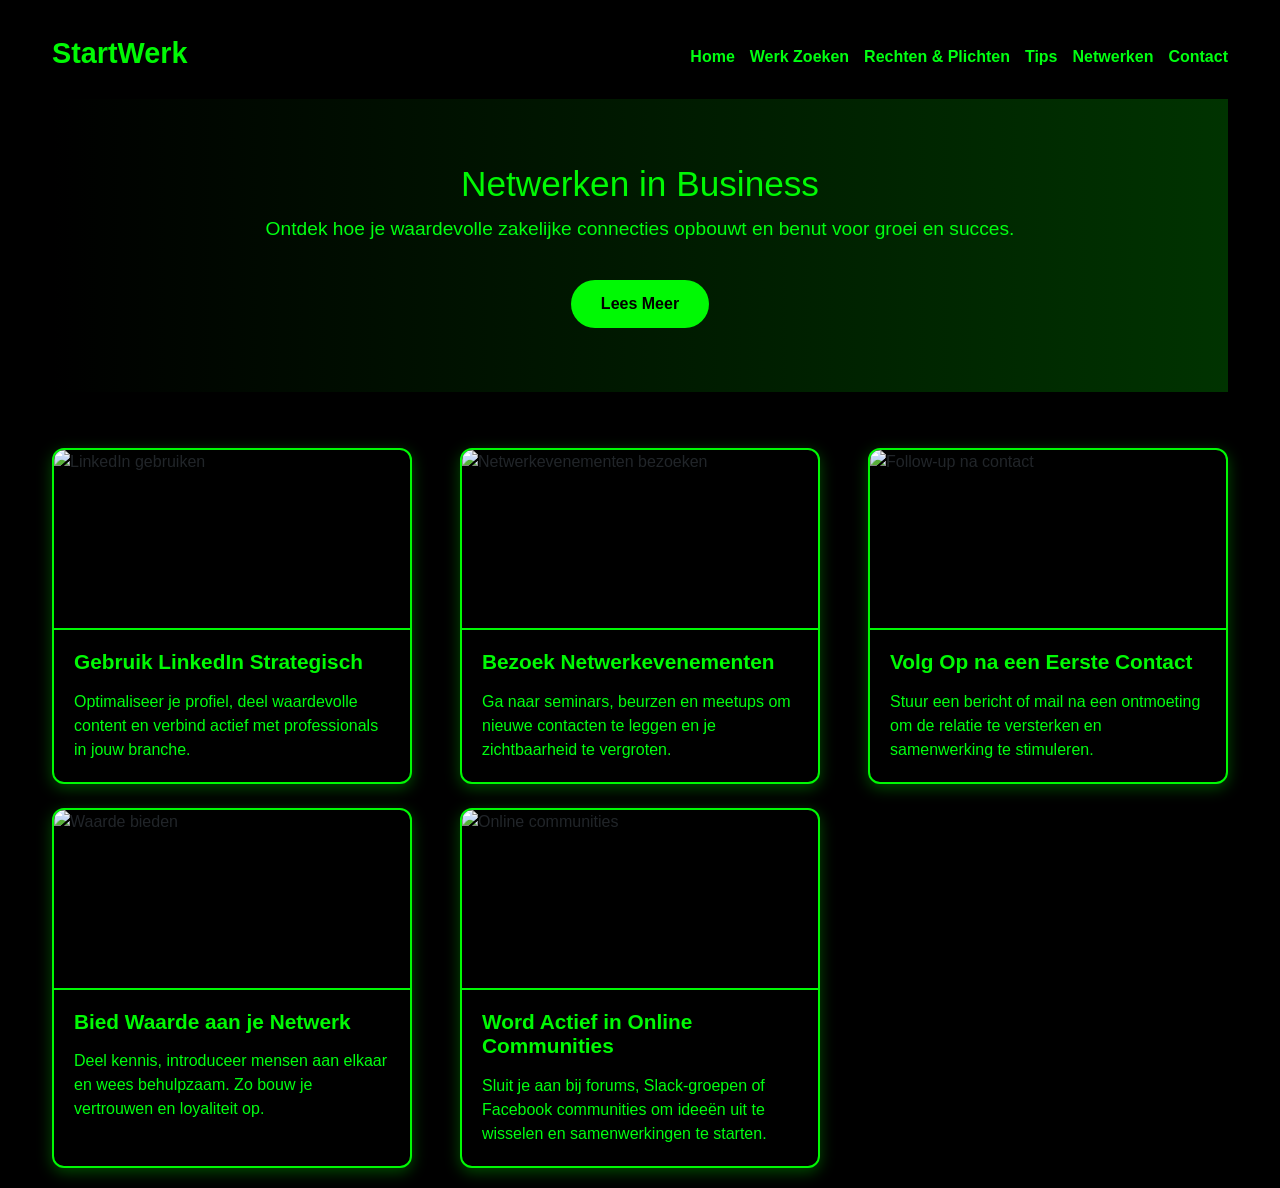
==== netwerken.html @ 122985ca "just create the other pages" ====
<!DOCTYPE html>
<html lang="nl">

<head>
  <meta charset="UTF-8" />
  <meta name="viewport" content="width=device-width, initial-scale=1" />
  <link rel="stylesheet" href="/css/style.css" />
  <link
    href="https://cdn.jsdelivr.net/npm/bootstrap@5.3.8/dist/css/bootstrap.min.css"
    rel="stylesheet"
  />
  <script
    src="https://cdn.jsdelivr.net/npm/bootstrap@5.3.8/dist/js/bootstrap.bundle.min.js"
  ></script>
  <title>Netwerken in Business | StartWerk</title>
  <style>
    :root {
      --primary-color: #00f904;
      --secondary-color: #000000;
      --background-color: #000000;
      --text-color: #00ff11;
    }

    body {
      margin: 0;
      background-color: var(--background-color);
      color: var(--text-color);
      font-family: 'Segoe UI', Tahoma, Geneva, Verdana, sans-serif;
      padding: 20px;
      min-height: 100vh;
    }

    .row {
      display: grid;
      grid-template-columns: repeat(1, 1fr);
      gap: 1.5rem;
      max-width: 1200px;
      margin: 0 auto;
    }

    @media (min-width: 768px) {
      .row {
        grid-template-columns: repeat(3, 1fr);
      }
    }

    .card {
      background-color: var(--secondary-color);
      border: 2px solid var(--primary-color);
      border-radius: 12px;
      overflow: hidden;
      box-shadow: 0 4px 15px rgba(0, 255, 0, 0.3);
      display: flex;
      flex-direction: column;
      transition: box-shadow 0.3s ease, transform 0.3s ease;
      cursor: default;
      height: 100%;
    }

    .card:hover {
      box-shadow: 0 8px 25px rgba(0, 255, 0, 0.6);
      transform: translateY(-5px);
    }

    .card-img-top {
      width: 100%;
      height: 180px;
      object-fit: cover;
      border-bottom: 2px solid var(--primary-color);
    }

    .card-body {
      padding: 20px;
      flex-grow: 1;
      display: flex;
      flex-direction: column;
    }

    .card-title {
      margin: 0 0 15px 0;
      font-size: 1.3rem;
      font-weight: 700;
      color: var(--primary-color);
      flex-shrink: 0;
    }

    .card-text {
      font-size: 1rem;
      line-height: 1.5;
      color: var(--text-color);
      flex-grow: 1;
    }

    header nav {
      display: flex;
      justify-content: space-between;
      align-items: center;
      margin-bottom: 20px;
    }

    header nav ul {
      list-style: none;
      display: flex;
      gap: 15px;
      padding: 0;
      margin: 0;
    }

    header nav ul li a {
      color: var(--text-color);
      text-decoration: none;
      font-weight: 600;
      transition: color 0.3s ease;
    }

    header nav ul li a:hover {
      color: var(--primary-color);
    }

    .logo {
      font-size: 1.8rem;
      font-weight: 700;
      color: var(--primary-color);
    }

    footer {
      text-align: center;
      padding: 15px 0;
      margin-top: 40px;
      border-top: 1px solid var(--primary-color);
      color: var(--text-color);
    }

    .hero {
      text-align: center;
      margin-bottom: 40px;
    }

    .hero h2 {
      font-size: 2.2rem;
      margin-bottom: 10px;
      color: var(--primary-color);
    }

    .hero p {
      font-size: 1.2rem;
      margin-bottom: 20px;
    }

    .cta-btn {
      background-color: var(--primary-color);
      color: var(--secondary-color);
      padding: 12px 30px;
      border-radius: 30px;
      text-decoration: none;
      font-weight: 700;
      transition: background-color 0.3s ease;
    }

    .cta-btn:hover {
      background-color: #00cc03;
      color: #000;
    }
  </style>
</head>

<body>
  <header>
    <nav>
      <h1 class="logo">Start<strong>Werk</strong></h1>
      <ul>
        <li><a href="/index.html">Home</a></li>
        <li><a href="/Werk_Zoeken.html">Werk Zoeken</a></li>
        <li><a href="/Rechten_&_Plichten.html">Rechten & Plichten</a></li>
        <li><a href="/Tips_&_Ondersteuning.html">Tips</a></li>
        <li><a href="#">Netwerken</a></li>
        <li><a href="#">Contact</a></li>
      </ul>
    </nav>

    <section class="hero">
      <h2>Netwerken in Business</h2>
      <p>Ontdek hoe je waardevolle zakelijke connecties opbouwt en benut voor groei en succes.</p>
      <a href="#networking" class="cta-btn">Lees Meer</a>
    </section>
  </header>

  <main>
    <div class="row" id="networking">
      <div class="col">
        <div class="card">
          <img src="https://images.unsplash.com/photo-1521737604893-d14cc237f11d?auto=format&fit=crop&w=400&q=80" alt="LinkedIn gebruiken" class="card-img-top" />
          <div class="card-body">
            <h5 class="card-title">Gebruik LinkedIn Strategisch</h5>
            <p class="card-text">
              Optimaliseer je profiel, deel waardevolle content en verbind actief met professionals in jouw branche.
            </p>
          </div>
        </div>
      </div>

      <div class="col">
        <div class="card">
          <img src="https://images.unsplash.com/photo-1556740749-887f6717d7e4?auto=format&fit=crop&w=400&q=80" alt="Netwerkevenementen bezoeken" class="card-img-top" />
          <div class="card-body">
            <h5 class="card-title">Bezoek Netwerkevenementen</h5>
            <p class="card-text">
              Ga naar seminars, beurzen en meetups om nieuwe contacten te leggen en je zichtbaarheid te vergroten.
            </p>
          </div>
        </div>
      </div>

      <div class="col">
        <div class="card">
          <img src="https://images.unsplash.com/photo-1529333166437-7750a6dd5a70?auto=format&fit=crop&w=400&q=80" alt="Follow-up na contact" class="card-img-top" />
          <div class="card-body">
            <h5 class="card-title">Volg Op na een Eerste Contact</h5>
            <p class="card-text">
              Stuur een bericht of mail na een ontmoeting om de relatie te versterken en samenwerking te stimuleren.
            </p>
          </div>
        </div>
      </div>

      <div class="col">
        <div class="card">
          <img src="https://images.unsplash.com/photo-1531497865144-0464ef8f0fd3?auto=format&fit=crop&w=400&q=80" alt="Waarde bieden" class="card-img-top" />
          <div class="card-body">
            <h5 class="card-title">Bied Waarde aan je Netwerk</h5>
            <p class="card-text">
              Deel kennis, introduceer mensen aan elkaar en wees behulpzaam. Zo bouw je vertrouwen en loyaliteit op.
            </p>
          </div>
        </div>
      </div>

      <div class="col">
        <div class="card">
          <img src="https://images.unsplash.com/photo-1573164574394-8b5f6f9b3f9c?auto=format&fit=crop&w=400&q=80" alt="Online communities" class="card-img-top" />
          <div class="card-body">
            <h5 class="card-title">Word Actief in Online Communities</h5>
            <p class="card-text">
              Sluit je aan bij forums, Slack-groepen of Facebook communities om ideeën uit te wisselen en samenwerkingen te starten.
            </p>
          </div>
        </div>
      </div>

      <div class="col">
        <div class="
---- css/style.css ----
:root {
  --primary-color: #00f904;
  --secondary-color: #000000;
  --background-color: #000000;
  --text-color: #00ff11;
}

body {
  font-family: 'Poppins', sans-serif;
  background-color: var(--secondary-color);
  color: var(--text-color);
  margin: 0;
  padding: 0;
  line-height: 1.6;
}

header {
  background: var(--background-color);
  padding: 1rem 2rem;
  text-align: center;
}

nav {
  display: flex;
  justify-content: space-between;
  align-items: center;
}

.logo {
  font-size: 1.5rem;
  color: var(--primary-color);
}

nav ul {
  list-style: none;
  display: flex;
  gap: 1.5rem;
  margin: 0;
  padding: 0;
}

nav a {
  color: var(--text-color);
  text-decoration: none;
  transition: color 0.3s;
}


nav a:hover {
  color: var(--primary-color);
}

.hero {
  padding: 4rem 2rem;
  text-align: center;
  background: linear-gradient(to right, #000000, #003300);
  color: var(--text-color);
}

.hero h2 {
  font-size: 2rem;
}

.cta-btn {
  display: inline-block;
  margin-top: 1rem;
  padding: 0.75rem 1.5rem;
  background: var(--primary-color);
  color: var(--secondary-color);
  border-radius: 10px;
  text-decoration: none;
  font-weight: bold;
  transition: background 0.3s;
}

.info-box{
  background: rgba(0, 0, 0, 0.4);
  border: 1px solid var(--primary-color);
  border-radius: 15px;
  padding: 1.5rem;
  width: 280px;
  text-align: center;
  box-shadow: 0 0 10px var(--primary-color);
  transition: transform 0.3s;
  color: var(--text-color);
}

.cta-btn:hover {
  background: #00b904;
}

.intro {
  padding: 2rem;
  text-align: center;
  color: var(--text-color);
}

.topics {
  display: flex;
  flex-wrap: wrap;
  justify-content: center;
  gap: 1.5rem;
  padding: 2rem;
}

.topic-card {
  background: rgba(0, 0, 0, 0.4);
  border: 1px solid var(--primary-color);
  border-radius: 15px;
  padding: 1.5rem;
  width: 280px;
  text-align: center;
  box-shadow: 0 0 10px var(--primary-color);
  transition: transform 0.3s;
  color: var(--text-color);
}

.topic-card:hover {
  transform: scale(1.05);
}

.main{
    
    background-color: var(--background-color);
    color: var(--primary-color);
}


footer {
  text-align: center;
  height: 150px;
  padding: 1rem;
  border-top: 1px solid var(--primary-color);
  background: var(--background-color);
  color: var(--text-color);
  margin-bottom:0 ;
}
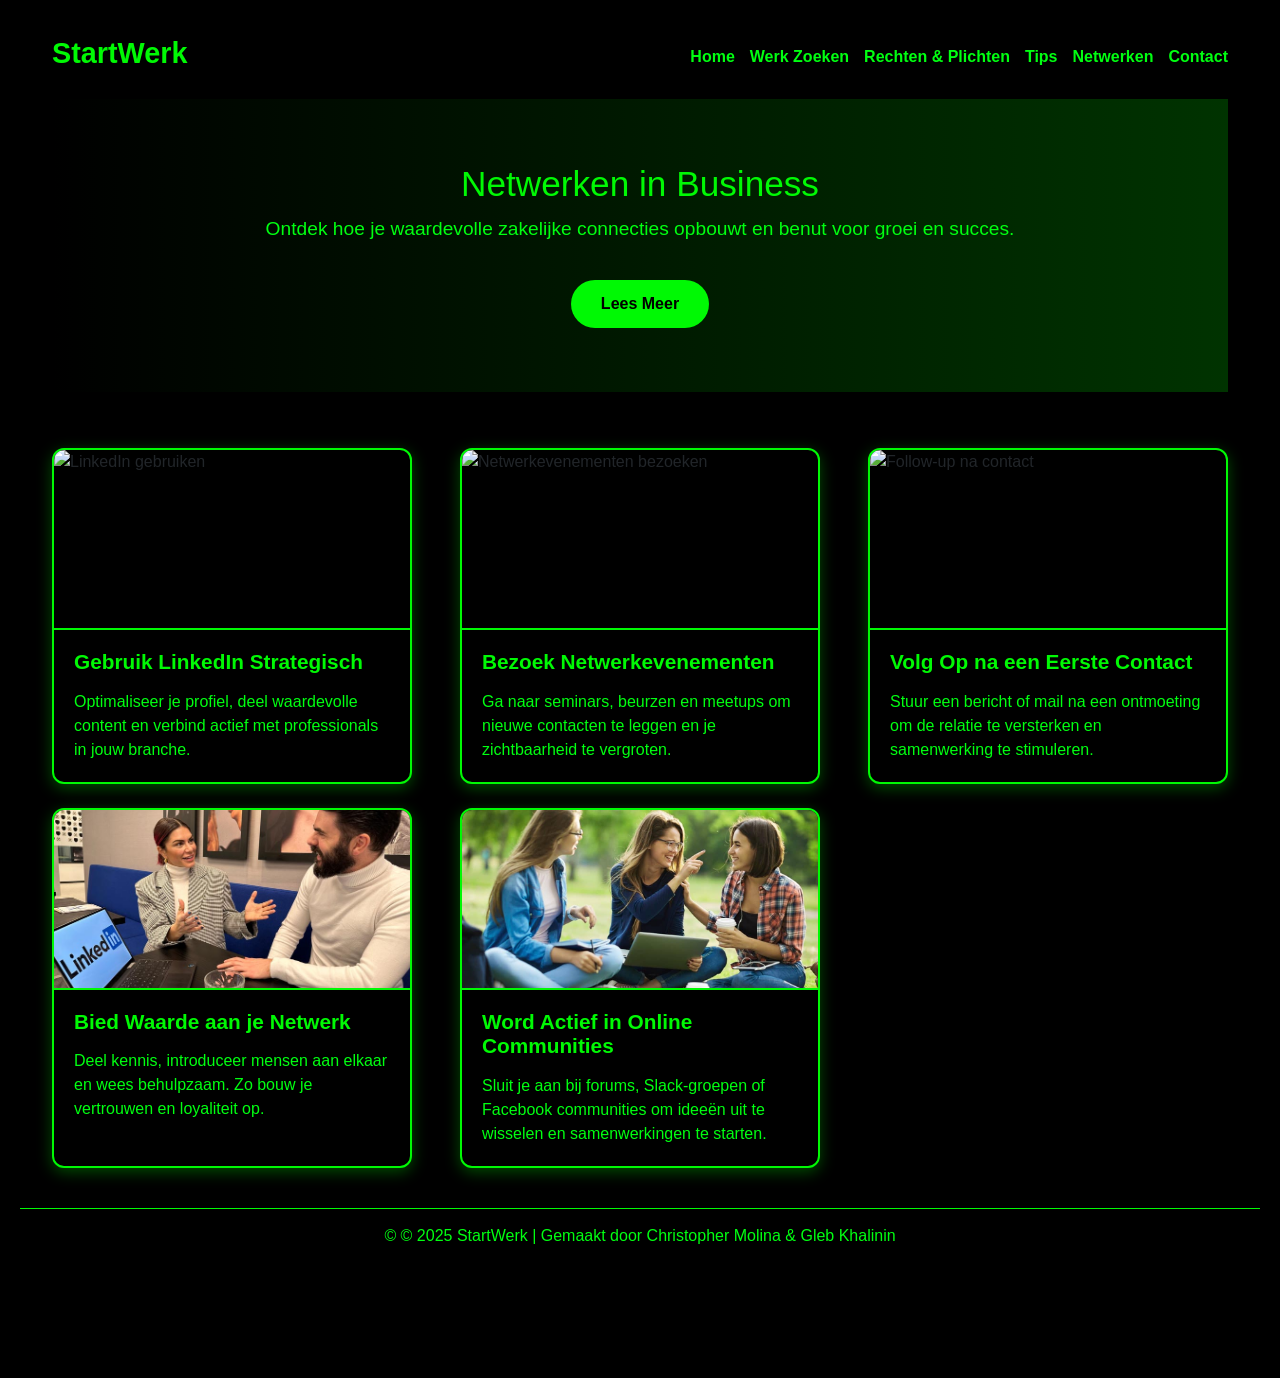
==== commit 6279ca71: "update page" ====
--- a/netwerken.html
+++ b/netwerken.html
@@ -225,7 +225,7 @@
 
       <div class="col">
         <div class="card">
-          <img src="https://images.unsplash.com/photo-1531497865144-0464ef8f0fd3?auto=format&fit=crop&w=400&q=80" alt="Waarde bieden" class="card-img-top" />
+          <img src="/img/Bied Waarde aan je Netwerk.jpg" alt="Waarde bieden" class="card-img-top" />
           <div class="card-body">
             <h5 class="card-title">Bied Waarde aan je Netwerk</h5>
             <p class="card-text">
@@ -237,7 +237,7 @@
 
       <div class="col">
         <div class="card">
-          <img src="https://images.unsplash.com/photo-1573164574394-8b5f6f9b3f9c?auto=format&fit=crop&w=400&q=80" alt="Online communities" class="card-img-top" />
+          <img src="/img/Word Actief in Online Communities.jpg" alt="Online communities" class="card-img-top" />
           <div class="card-body">
             <h5 class="card-title">Word Actief in Online Communities</h5>
             <p class="card-text">
@@ -246,6 +246,10 @@
           </div>
         </div>
       </div>
-
-      <div class="col">
-        <div class="+    </div>
+   </main>
+   <footer>
+      &copy; © 2025 StartWerk | Gemaakt door Christopher Molina & Gleb Khalinin
+    </footer>
+</body>
+</html>
